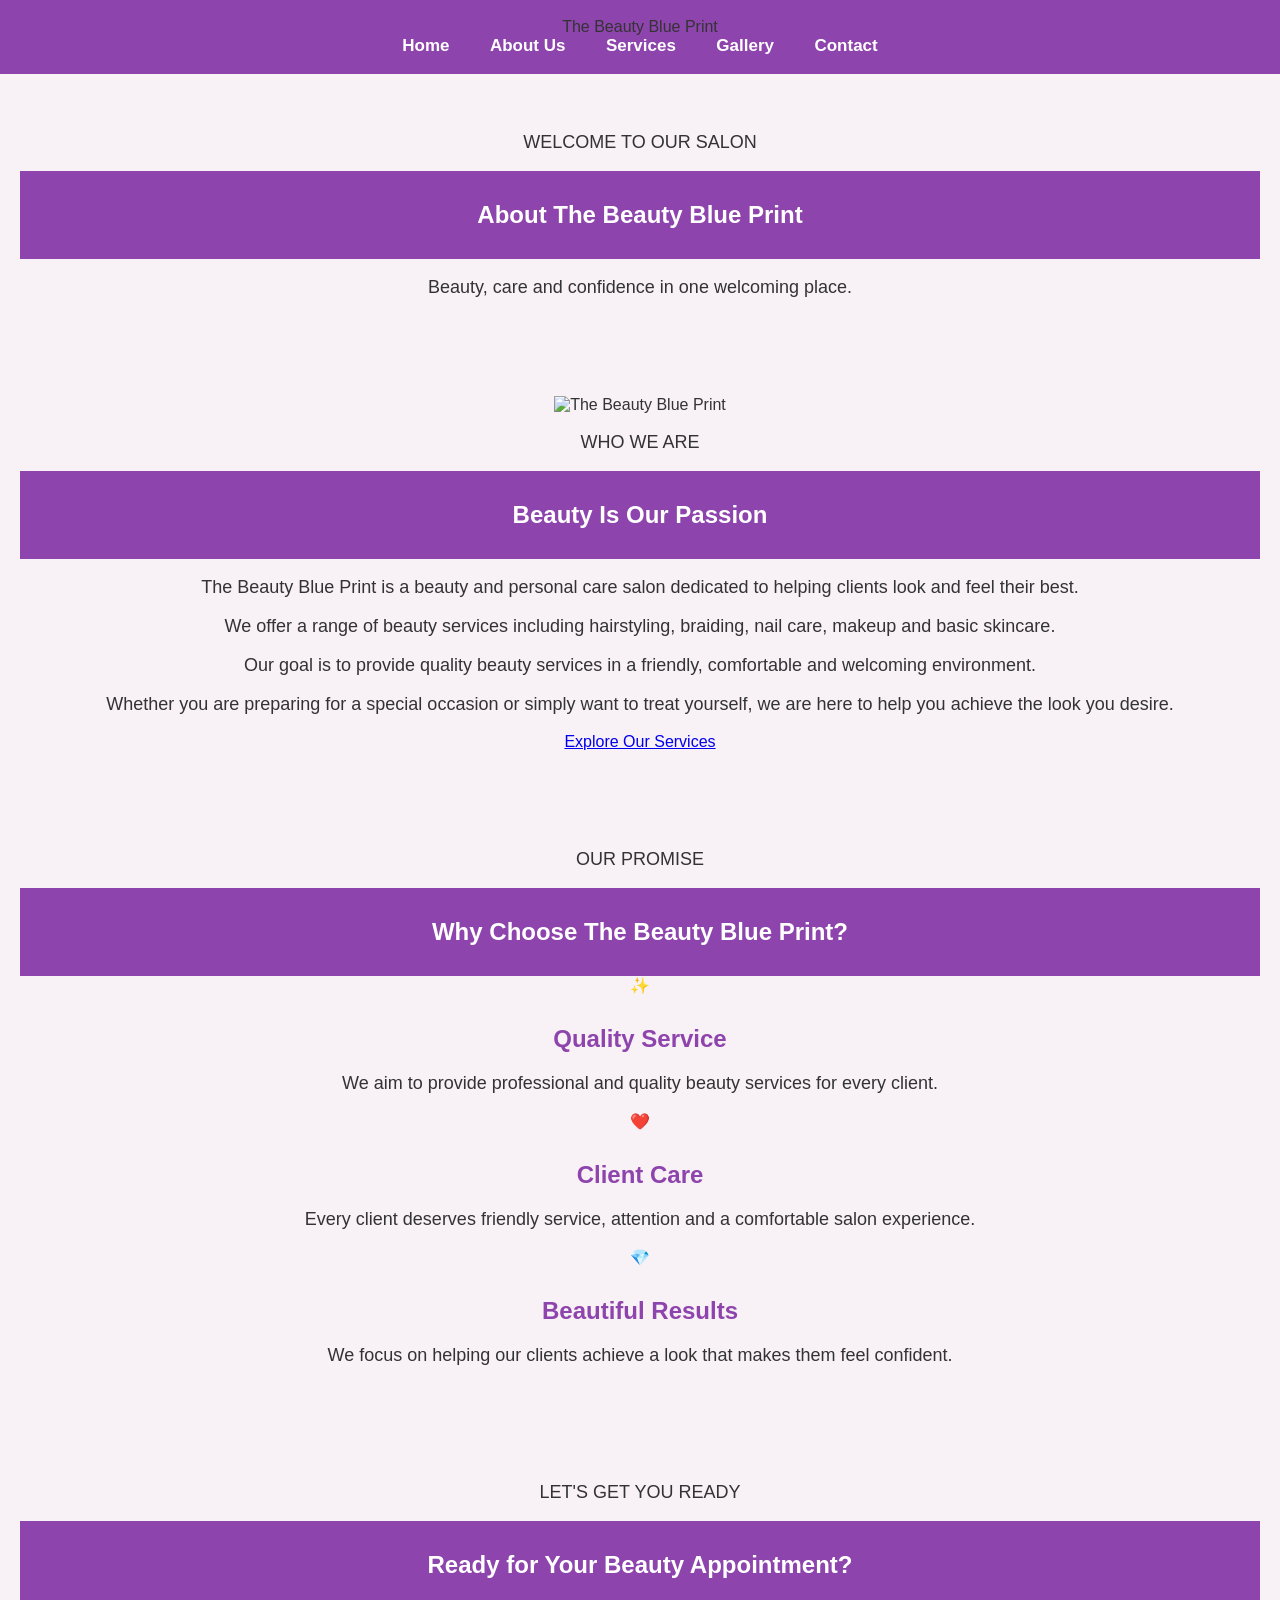
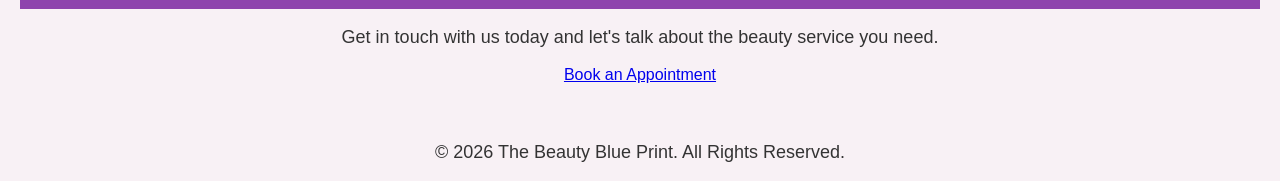
==== about.html @ b33813c7 "Add files via upload" ====
<!DOCTYPE html>
<html lang="en">

<head>
    <meta charset="UTF-8">
    <meta name="viewport" content="width=device-width, initial-scale=1.0">

    <title>About Us | The Beauty Blue Print</title>

    <link rel="stylesheet" href="style.css">
</head>

<body>

<!-- NAVIGATION -->
<nav>

    <div class="logo">
        The Beauty Blue Print
    </div>

    <div class="nav-links">
        <a href="index.html">Home</a>
        <a href="about.html">About Us</a>
        <a href="services.html">Services</a>
        <a href="gallery.html">Gallery</a>
        <a href="contact.html">Contact</a>
    </div>

</nav>


<!-- PAGE HEADER -->
<section class="page-header">

    <p class="section-label">WELCOME TO OUR SALON</p>

    <h1>About The Beauty Blue Print</h1>

    <p>
        Beauty, care and confidence in one welcoming place.
    </p>

</section>


<!-- ABOUT THE SALON -->
<section class="about-salon">

    <div class="about-salon-image">

        <img
            src="images/hilda.jpg"
            alt="The Beauty Blue Print"
        >

    </div>


    <div class="about-salon-text">

        <p class="section-label">
            WHO WE ARE
        </p>

        <h1>
            Beauty Is Our Passion
        </h1>

        <p>
            The Beauty Blue Print is a beauty and personal
            care salon dedicated to helping clients look
            and feel their best.
        </p>

        <p>
            We offer a range of beauty services including
            hairstyling, braiding, nail care, makeup and
            basic skincare.
        </p>

        <p>
            Our goal is to provide quality beauty services
            in a friendly, comfortable and welcoming
            environment.
        </p>

        <p>
            Whether you are preparing for a special occasion
            or simply want to treat yourself, we are here
            to help you achieve the look you desire.
        </p>

        <a href="services.html" class="button">
            Explore Our Services
        </a>

    </div>

</section>


<!-- WHY CHOOSE US -->
<section class="why-us">

    <p class="section-label">
        OUR PROMISE
    </p>

    <h1>
        Why Choose The Beauty Blue Print?
    </h1>


    <div class="why-container">


        <div class="why-card">

            <div class="why-icon">
                ✨
            </div>

            <h2>
                Quality Service
            </h2>

            <p>
                We aim to provide professional and
                quality beauty services for every client.
            </p>

        </div>


        <div class="why-card">

            <div class="why-icon">
                ❤️
            </div>

            <h2>
                Client Care
            </h2>

            <p>
                Every client deserves friendly service,
                attention and a comfortable salon experience.
            </p>

        </div>


        <div class="why-card">

            <div class="why-icon">
                💎
            </div>

            <h2>
                Beautiful Results
            </h2>

            <p>
                We focus on helping our clients achieve
                a look that makes them feel confident.
            </p>

        </div>


    </div>

</section>


<!-- BOOKING SECTION -->
<section class="booking-section">

    <div class="booking-content">

        <p class="section-label">
            LET'S GET YOU READY
        </p>

        <h1>
            Ready for Your Beauty Appointment?
        </h1>

        <p>
            Get in touch with us today and let's talk
            about the beauty service you need.
        </p>

        <a href="contact.html" class="button">
            Book an Appointment
        </a>

    </div>

</section>


<!-- FOOTER -->
<footer>

    <p>
        &copy; 2026 The Beauty Blue Print.
        All Rights Reserved.
    </p>

</footer>

</body>

</html>
---- style.css ----
* {
    box-sizing: border-box;
}

body {
    margin: 0;
    font-family: Arial, sans-serif;
    background-color: #fff8fc;
    color: #333;
}
body {
    font-family: Arial, sans-serif;
    background-color: #f8f1f5;
    margin: 0;
    padding: 0;
    text-align: center;
}

h1 {
    background-color: #8e44ad;
    color: white;
    padding: 30px;
    margin: 0;
}

h2 {
    color: #8e44ad;
    margin-top: 30px;
}

p {
    font-size: 18px;
    color: #333;
}

ul {
    list-style: none;
    padding: 0;
}

li {
    display: inline-block;
    background-color: white;
    padding: 15px 25px;
    margin: 10px;
    border-radius: 8px;
}
    nav {
    background-color: #8e44ad;
    padding: 18px;
    text-align: center;
    position: sticky;
    top: 0;
    z-index: 1000;
}

nav a {
    color: white;
    text-decoration: none;
    margin: 0 18px;
    font-size: 17px;
    font-weight: bold;
}

nav a:hover {
    text-decoration: underline;
}
}

nav a {
    color: white;
    text-decoration: none;
    margin: 0 15px;
    font-size: 18px;
}

nav a:hover {
    text-decoration: underline;
}

section {
    padding: 40px 20px;
}

.service {
   
.service {
    background-color: white;
    padding: 25px;
    margin: 20px auto;
    max-width: 600px;
    border-radius: 12px;
    box-shadow: 0 4px 12px rgba(0, 0, 0, 0.1);
    text-align: center;
}

.service h2 {
    margin-top: 0;
}
.button {
    display: inline-block;
    background-color: #8e44ad;
    color: white;
    padding: 15px 30px;
    text-decoration: none;
    border-radius: 8px;
    font-size: 18px;
}

.button:hover {
    background-color: #6c3483;
}
.profile-photo {
    width: 180px;
    height: 180px;
    object-fit: cover;
    border-radius: 50%;
    margin: 20px;
}
.whatsapp-button {
    display: inline-block;
    background-color: #25D366;
    color: white;
    padding: 15px 25px;
    text-decoration: none;
    border-radius: 8px;
    font-size: 18px;
    margin-top: 15px;
}

.whatsapp-button:hover {
    opacity: 0.8;
}
footer {
    background-color: #333;
    color: white;
    padding: 20px;
    margin-top: 40px;
}
.tiktok-button {
    display: inline-block;
    background-color: #000;
    color: white;
    padding: 15px 25px;
    text-decoration: none;
    border-radius: 8px;
    font-size: 18px;
    margin-top: 15px;
    margin-left: 10px;
}

.tiktok-button:hover {
    opacity: 0.8;
}
.gallery {
    display: flex;
    justify-content: center;
    flex-wrap: wrap;
    gap: 20px;
    padding: 20px;
}

.gallery img {
    width: 250px;
    height: 250px;
    object-fit: cover;
    border-radius: 10px;
}
section {
    max-width: 900px;
    margin: auto;
    padding: 70px 20px;
}

section h1 {
    font-size: 38px;
    color: #8e44ad;
    text-align: center;
    margin-bottom: 25px;
}

section h2 {
    color: #8e44ad;
}

section p {
    line-height: 1.8;
    font-size: 17px;
}
@media (max-width: 600px) {
.contact-container {
    flex-direction: column;
}

.contact-info,
.contact-form {
    width: 100%;
    box-sizing: border-box;
}
.gallery-container {
    grid-template-columns: 1fr;
}

.gallery-item img {
    height: 250px;
}
    nav a {
        display: block;
        margin: 10px;
    }

    .hero h1 {
        font-size: 30px;
    }

    .gallery img {
        width: 90%;
        height: auto;
    }

    section {
        padding: 40px 15px;
    }
.about-section {
    flex-direction: column;
    text-align: center;
}

.about-image img {
    width: 220px;
    height: 220px;
}

}
/* Professional Hero Section */

.hero {
    min-height: 500px;
    display: flex;
    justify-content: center;
    align-items: center;
    text-align: center;
    padding: 60px 20px;
    background: linear-gradient(to right, #f8e8f5, #fce4ec);
}

.hero-content {
    max-width: 750px;
}

.hero h1 {
    font-size: 55px;
    color: #8e44ad;
    margin-bottom: 10px;
}

.hero h2 {
    font-size: 25px;
    color: #555;
    margin-bottom: 20px;
}

.hero p {
    font-size: 18px;
    line-height: 1.8;
    color: #444;
    margin-bottom: 30px;
}

.hero-buttons {
    display: flex;
    justify-content: center;
    gap: 15px;
    flex-wrap: wrap;
}

.secondary-button {
    background-color: #333;
}

.secondary-button:hover {
    background-color: #555;
}
/* About Section */

.about-section {
    max-width: 1000px;
    margin: auto;
    padding: 80px 20px;
    display: flex;
    align-items: center;
    justify-content: center;
    gap: 60px;
}

.about-image {
    flex: 1;
    text-align: center;
}

.about-image img {
    width: 280px;
    height: 280px;
    object-fit: cover;
    border-radius: 50%;
    box-shadow: 0 5px 20px rgba(0, 0, 0, 0.2);
}

.about-text {
    flex: 1;
}

.about-text h1 {
    color: #8e44ad;
    font-size: 40px;
    margin-bottom: 20px;
}

.about-text p {
    font-size: 17px;
    line-height: 1.8;
    color: #444;
    margin-bottom: 15px;
}
/* Services Section */

.services-section {
    text-align: center;
    padding: 70px 20px;
}

.services-section h1 {
    color: #8e44ad;
    font-size: 40px;
    margin-bottom: 10px;
}

.services-intro {
    font-size: 18px;
    color: #555;
    margin-bottom: 40px;
}

.services-container {
    max-width: 1100px;
    margin: auto;
    display: flex;
    justify-content: center;
    gap: 25px;
    flex-wrap: wrap;
}

.service-card {
    background-color: white;
    width: 280px;
    padding: 30px 25px;
    border-radius: 15px;
    box-shadow: 0 5px 18px rgba(0, 0, 0, 0.12);
    transition: transform 0.3s ease;
}

.service-card:hover {
    transform: translateY(-8px);
}

.service-card h2 {
    color: #8e44ad;
    font-size: 23px;
    margin-bottom: 15px;
}

.service-card p {
    color: #555;
    line-height: 1.7;
}

.service-card ul {
    list-style: none;
    padding: 0;
    margin: 20px 0;
}

.service-card li {
    padding: 8px;
    border-bottom: 1px solid #eee;
}
/* Gallery */

.gallery-section {
    text-align: center;
    padding: 70px 20px;
}

.gallery-section h1 {
    color: #8e44ad;
    font-size: 40px;
    margin-bottom: 10px;
}

.gallery-intro {
    font-size: 18px;
    color: #555;
    margin-bottom: 40px;
}

.gallery-container {
    max-width: 1100px;
    margin: auto;
    display: grid;
    grid-template-columns: repeat(2, 1fr);
    gap: 25px;
}

.gallery-item {
    background-color: white;
    padding: 15px;
    border-radius: 15px;
    box-shadow: 0 5px 18px rgba(0, 0, 0, 0.12);
}

.gallery-item img {
    width: 100%;
    height: 300px;
    object-fit: cover;
    border-radius: 10px;
}

.gallery-item h3 {
    color: #8e44ad;
    margin-bottom: 5px;
}
/* Contact Section */

.contact-section {
    padding: 70px 20px;
    text-align: center;
}

.contact-section h1 {
    color: #8e44ad;
    font-size: 40px;
    margin-bottom: 10px;
}

.contact-intro {
    font-size: 18px;
    color: #555;
    margin-bottom: 40px;
}

.contact-container {
    max-width: 1000px;
    margin: auto;
    display: flex;
    justify-content: center;
    gap: 40px;
    text-align: left;
}

.contact-info,
.contact-form {
    background-color: white;
    padding: 30px;
    border-radius: 15px;
    box-shadow: 0 5px 18px rgba(0, 0, 0, 0.12);
    flex: 1;
}

.contact-info h2,
.contact-form h2 {
    color: #8e44ad;
    margin-top: 0;
}

.contact-info p {
    line-height: 1.8;
    margin: 20px 0;
}

.contact-form label {
    display: block;
    margin-top: 15px;
    margin-bottom: 7px;
    font-weight: bold;
}

.contact-form input,
.contact-form textarea {
    width: 100%;
    padding: 12px;
    border: 1px solid #ddd;
    border-radius: 8px;
    box-sizing: border-box;
    font-size: 16px;
}

.contact-form textarea {
    resize: vertical;
}

.contact-form button {
    margin-top: 20px;
    background-color: #8e44ad;
    color: white;
    border: none;
    padding: 14px 25px;
    border-radius: 8px;
    font-size: 16px;
    cursor: pointer;
}

.contact-form button:hover {
    background-color: #6c3483;
}
footer {
    background-color: #8e44ad;
    color: white;
    text-align: center;
    padding: 25px 20px;
    margin-top: 40px;
}

footer p {
    margin: 0;
    font-size: 15px;
}
.button {
    display: inline-block;
    background-color: #8e44ad;
    color: white;
    padding: 12px 25px;
    border-radius: 8px;
    text-decoration: none;
    font-weight: bold;
    transition: 0.3s;
}

.button:hover {
    background-color: #6c3483;
    transform: translateY(-2px);
}
.intro-section {
    max-width: 850px;
    margin: 50px auto;
    padding: 60px 30px;
    text-align: center;
    background-color: white;
    border-radius: 18px;
    box-shadow: 0 5px 20px rgba(0, 0, 0, 0.08);
}

.intro-section h1 {
    color: #8e44ad;
    font-size: 35px;
    margin-bottom: 20px;
}

.intro-section p {
    font-size: 17px;
    line-height: 1.8;
    color: #555;
    margin-bottom: 18px;
}

.intro-section .button {
    margin-top: 15px;
}
.skills-section {
    padding: 70px 20px;
    text-align: center;
}

.skills-section h1 {
    color: #8e44ad;
    font-size: 40px;
    margin-bottom: 10px;
}

.skills-intro {
    color: #555;
    font-size: 18px;
    margin-bottom: 40px;
}

.skills-container {
    max-width: 1100px;
    margin: auto;
    display: grid;
    grid-template-columns: repeat(2, 1fr);
    gap: 25px;
}

.skill-card {
    background-color: white;
    padding: 30px;
    border-radius: 15px;
    box-shadow: 0 5px 18px rgba(0, 0, 0, 0.10);
    transition: transform 0.3s ease;
}

.skill-card:hover {
    transform: translateY(-6px);
}

.skill-card h2 {
    color: #8e44ad;
    margin-bottom: 15px;
}

.skill-card p {
    color: #555;
    line-height: 1.7;
}
@media (max-width: 600px) {
    .skills-container {
        grid-template-columns: 1fr;
    }
}
/* SALON HOMEPAGE */

.logo {
    color: white;
    font-size: 24px;
    font-weight: bold;
    margin-bottom: 10px;
}

.nav-links {
    display: flex;
    justify-content: center;
    flex-wrap: wrap;
}

.salon-hero {
    min-height: 600px;
    display: flex;
    justify-content: center;
    align-items: center;
    text-align: center;
    padding: 60px 20px;

    background: linear-gradient(
        to right,
        #f8e8f5,
        #fce4ec
    );
}

.salon-hero-content {
    max-width: 800px;
}

.welcome-text {
    color: #8e44ad;
    font-size: 16px;
    font-weight: bold;
    letter-spacing: 3px;
}

.salon-hero h1 {
    color: #8e44ad;
    font-size: 58px;
    margin: 15px 0;
}

.salon-hero h2 {
    color: #555;
    font-size: 26px;
    margin-bottom: 20px;
}

.salon-hero p {
    font-size: 18px;
    line-height: 1.8;
    color: #444;
}

.salon-hero .hero-buttons {
    margin-top: 30px;
}

.salon-intro {
    max-width: 850px;
    margin: auto;
    padding: 80px 20px;
    text-align: center;
}

.section-label {
    color: #8e44ad;
    font-size: 14px;
    font-weight: bold;
    letter-spacing: 3px;
}

.salon-intro h1,
.featured-services h1,
.booking-section h1 {
    color: #8e44ad;
    font-size: 40px;
    margin-bottom: 20px;
}

.salon-intro p {
    font-size: 18px;
    line-height: 1.8;
    color: #555;
    margin-bottom: 25px;
}

.featured-services {
    padding: 80px 20px;
    text-align: center;
    background-color: #fff0f7;
}

.featured-container {
    max-width: 1100px;
    margin: 40px auto;
    display: grid;
    grid-template-columns: repeat(4, 1fr);
    gap: 20px;
}

.featured-card {
    background-color: white;
    padding: 30px 20px;
    border-radius: 15px;
    box-shadow: 0 5px 18px rgba(0, 0, 0, 0.10);
    transition: transform 0.3s ease;
}

.featured-card:hover {
    transform: translateY(-8px);
}

.service-icon {
    font-size: 45px;
    margin-bottom: 15px;
}

.featured-card h2 {
    color: #8e44ad;
}

.featured-card p {
    color: #555;
    line-height: 1.7;
}

.booking-section {
    padding: 90px 20px;
    text-align: center;
    background: linear-gradient(
        to right,
        #f8e8f5,
        #fce4ec
    );
}

.booking-content {
    max-width: 700px;
    margin: auto;
}

.booking-section p {
    color: #555;
    font-size: 18px;
    line-height: 1.7;
    margin-bottom: 25px;
}

@media (max-width: 800px) {

    .featured-container {
        grid-template-columns: repeat(2, 1fr);
    }

    .salon-hero h1 {
        font-size: 42px;
    }

}

@media (max-width: 600px) {

    .featured-container {
        grid-template-columns: 1fr;
    }

    .salon-hero h1 {
        font-size: 35px;
    }

    .salon-hero h2 {
        font-size: 21px;
    }

    .logo {
        font-size: 21px;
    }

}
/* ABOUT SALON PAGE */

.page-header {
    text-align: center;
    padding: 80px 20px;
    background: linear-gradient(
        to right,
        #f8e8f5,
        #fce4ec
    );
}

.page-header h1 {
    color: #8e44ad;
    font-size: 45px;
    margin: 15px 0;
}

.page-header p:last-child {
    color: #555;
    font-size: 18px;
}


.about-salon {
    max-width: 1050px;
    margin: auto;
    padding: 80px 20px;

    display: flex;
    align-items: center;
    gap: 60px;
}

.about-salon-image {
    flex: 1;
    text-align: center;
}

.about-salon-image img {
    width: 350px;
    height: 350px;
    object-fit: cover;
    border-radius: 20px;

    box-shadow: 0 8px 25px rgba(0, 0, 0, 0.15);
}

.about-salon-text {
    flex: 1;
}

.about-salon-text h1 {
    color: #8e44ad;
    font-size: 38px;
    margin: 10px 0 20px;
}

.about-salon-text p {
    color: #555;
    font-size: 17px;
    line-height: 1.8;
    margin-bottom: 18px;
}


.why-us {
    padding: 80px 20px;
    text-align: center;
    background-color: #fff0f7;
}

.why-us h1 {
    color: #8e44ad;
    font-size: 38px;
    margin-bottom: 40px;
}

.why-container {
    max-width: 1000px;
    margin: auto;

    display: grid;
    grid-template-columns: repeat(3, 1fr);
    gap: 25px;
}

.why-card {
    background-color: white;
    padding: 30px 20px;
    border-radius: 15px;

    box-shadow: 0 5px 18px rgba(0, 0, 0, 0.10);
}

.why-icon {
    font-size: 40px;
    margin-bottom: 10px;
}

.why-card h2 {
    color: #8e44ad;
}

.why-card p {
    color: #555;
    line-height: 1.7;
}


@media (max-width: 700px) {

    .about-salon {
        flex-direction: column;
        text-align: center;
    }

    .about-salon-image img {
        width: 280px;
        height: 280px;
    }

    .why-container {
        grid-template-columns: 1fr;
    }

    .page-header h1 {
        font-size: 35px;
    }

}
/* SERVICES PAGE */

.service-category {
    padding: 70px 20px;
    text-align: center;
}

.service-category h1 {
    color: #8e44ad;
    font-size: 38px;
    margin: 10px 0 35px;
}

.service-list {
    max-width: 1050px;
    margin: auto;

    display: grid;
    grid-template-columns: repeat(3, 1fr);
    gap: 25px;
}

.price-card {
    background-color: white;
    padding: 30px 25px;
    border-radius: 15px;

    box-shadow: 0 5px 18px rgba(0, 0, 0, 0.10);

    transition: transform 0.3s ease;
}

.price-card:hover {
    transform: translateY(-7px);
}

.price-card h2 {
    color: #8e44ad;
    margin-bottom: 15px;
}

.price-card p {
    color: #555;
    line-height: 1.7;
    min-height: 55px;
}

.price-card span {
    display: block;
    margin-top: 20px;

    color: #8e44ad;
    font-size: 20px;
    font-weight: bold;
}

.alternate-section {
    background-color: #fff0f7;
}

@media (max-width: 800px) {

    .service-list {
        grid-template-columns: repeat(2, 1fr);
    }

}

@media (max-width: 600px) {

    .service-list {
        grid-template-columns: 1fr;
    }

}
/* SALON GALLERY */

.salon-gallery {
    padding: 70px 20px;
    background-color: #fff8fc;
}

.gallery-grid {
    max-width: 1100px;
    margin: auto;

    display: grid;
    grid-template-columns: repeat(3, 1fr);
    gap: 25px;
}

.gallery-photo {
    background-color: white;
    border-radius: 15px;
    overflow: hidden;

    box-shadow: 0 5px 18px rgba(0, 0, 0, 0.10);

    transition: transform 0.3s ease;
}

.gallery-photo:hover {
    transform: translateY(-7px);
}

.gallery-photo img {
    width: 100%;
    height: 280px;
    object-fit: cover;
    display: block;
}

.photo-caption {
    padding: 18px;
    text-align: center;
}

.photo-caption h3 {
    color: #8e44ad;
    margin: 0 0 8px;
    font-size: 21px;
}

.photo-caption p {
    color: #555;
    margin: 0;
    line-height: 1.6;
}

@media (max-width: 800px) {

    .gallery-grid {
        grid-template-columns: repeat(2, 1fr);
    }

}

@media (max-width: 600px) {

    .gallery-grid {
        grid-template-columns: 1fr;
    }

    .gallery-photo img {
        height: 300px;
    }

}
<nav>

    <div class="logo">
        The Beauty Blue Print
    </div>

    <div class="nav-links">
        <a href="index.html">Home</a>
        <a href="about.html">About Us</a>
        <a href="services.html">Services</a>
        <a href="gallery.html">Gallery</a>
        <a href="contact.html">Contact</a>
    </div>

</nav>
/* ORGANIZED GALLERY */

.gallery-category {
    padding: 70px 20px;
    text-align: center;
    background-color: #fff8fc;
}

.alternate-gallery {
    background-color: #fff0f7;
}

.gallery-category h1 {
    color: #8e44ad;
    font-size: 38px;
    margin: 10px 0 15px;
}

.category-description {
    max-width: 700px;
    margin: 0 auto 35px;
    color: #555;
    font-size: 17px;
    line-height: 1.7;
}

.gallery-grid {
    max-width: 1100px;
    margin: auto;
    display: grid;
    grid-template-columns: repeat(3, 1fr);
    gap: 25px;
}

.gallery-photo {
    background-color: white;
    border-radius: 15px;
    overflow: hidden;
    box-shadow: 0 5px 18px rgba(0, 0, 0, 0.10);
    transition: transform 0.3s ease;
}

.gallery-photo:hover {
    transform: translateY(-7px);
}

.gallery-photo img {
    width: 100%;
    height: 280px;
    object-fit: cover;
    display: block;
}

.photo-caption {
    padding: 18px;
    text-align: center;
}

.photo-caption h3 {
    color: #8e44ad;
    margin: 0 0 8px;
    font-size: 21px;
}

.photo-caption p {
    color: #555;
    margin: 0;
    line-height: 1.6;
}

/* TABLET */
@media (max-width: 800px) {

    .gallery-grid {
        grid-template-columns: repeat(2, 1fr);
    }

}

/* PHONE */
@media (max-width: 600px) {

    .gallery-grid {
        grid-template-columns: 1fr;
    }

    .gallery-photo img {
        height: 300px;
    }

    .gallery-category h1 {
        font-size: 32px;
    }

}
/* SERVICE BOOKING BUTTON */

.service-button {
    display: inline-block;
    margin-top: 20px;
    padding: 11px 20px;
    background-color: #8e44ad;
    color: white;
    text-decoration: none;
    border-radius: 8px;
    font-weight: bold;
    transition: 0.3s ease;
}

.service-button:hover {
    background-color: #6c3483;
    transform: translateY(-2px);
}
/* HOME HERO IMAGE */

.salon-hero {
    min-height: 600px;
    display: flex;
    justify-content: center;
    align-items: center;
    gap: 60px;
    padding: 70px 30px;
    background: linear-gradient(to right, #f8e8f5, #fce4ec);
}

.salon-hero-image {
    flex: 1;
    text-align: center;
}

.salon-hero-image img {
    width: 380px;
    height: 430px;
    object-fit: cover;
    border-radius: 25px;
    box-shadow: 0 10px 30px rgba(0, 0, 0, 0.15);
}

.salon-hero-content {
    flex: 1;
    max-width: 600px;
}

.secondary-button {
    background-color: white;
    color: #8e44ad;
    border: 2px solid #8e44ad;
    margin-left: 10px;
}

.secondary-button:hover {
    background-color: #8e44ad;
    color: white;
}

@media (max-width: 800px) {

    .salon-hero {
        flex-direction: column;
        text-align: center;
    }

    .salon-hero-image img {
        width: 280px;
        height: 320px;
    }

    .secondary-button {
        margin-left: 0;
        margin-top: 10px;
    }

}
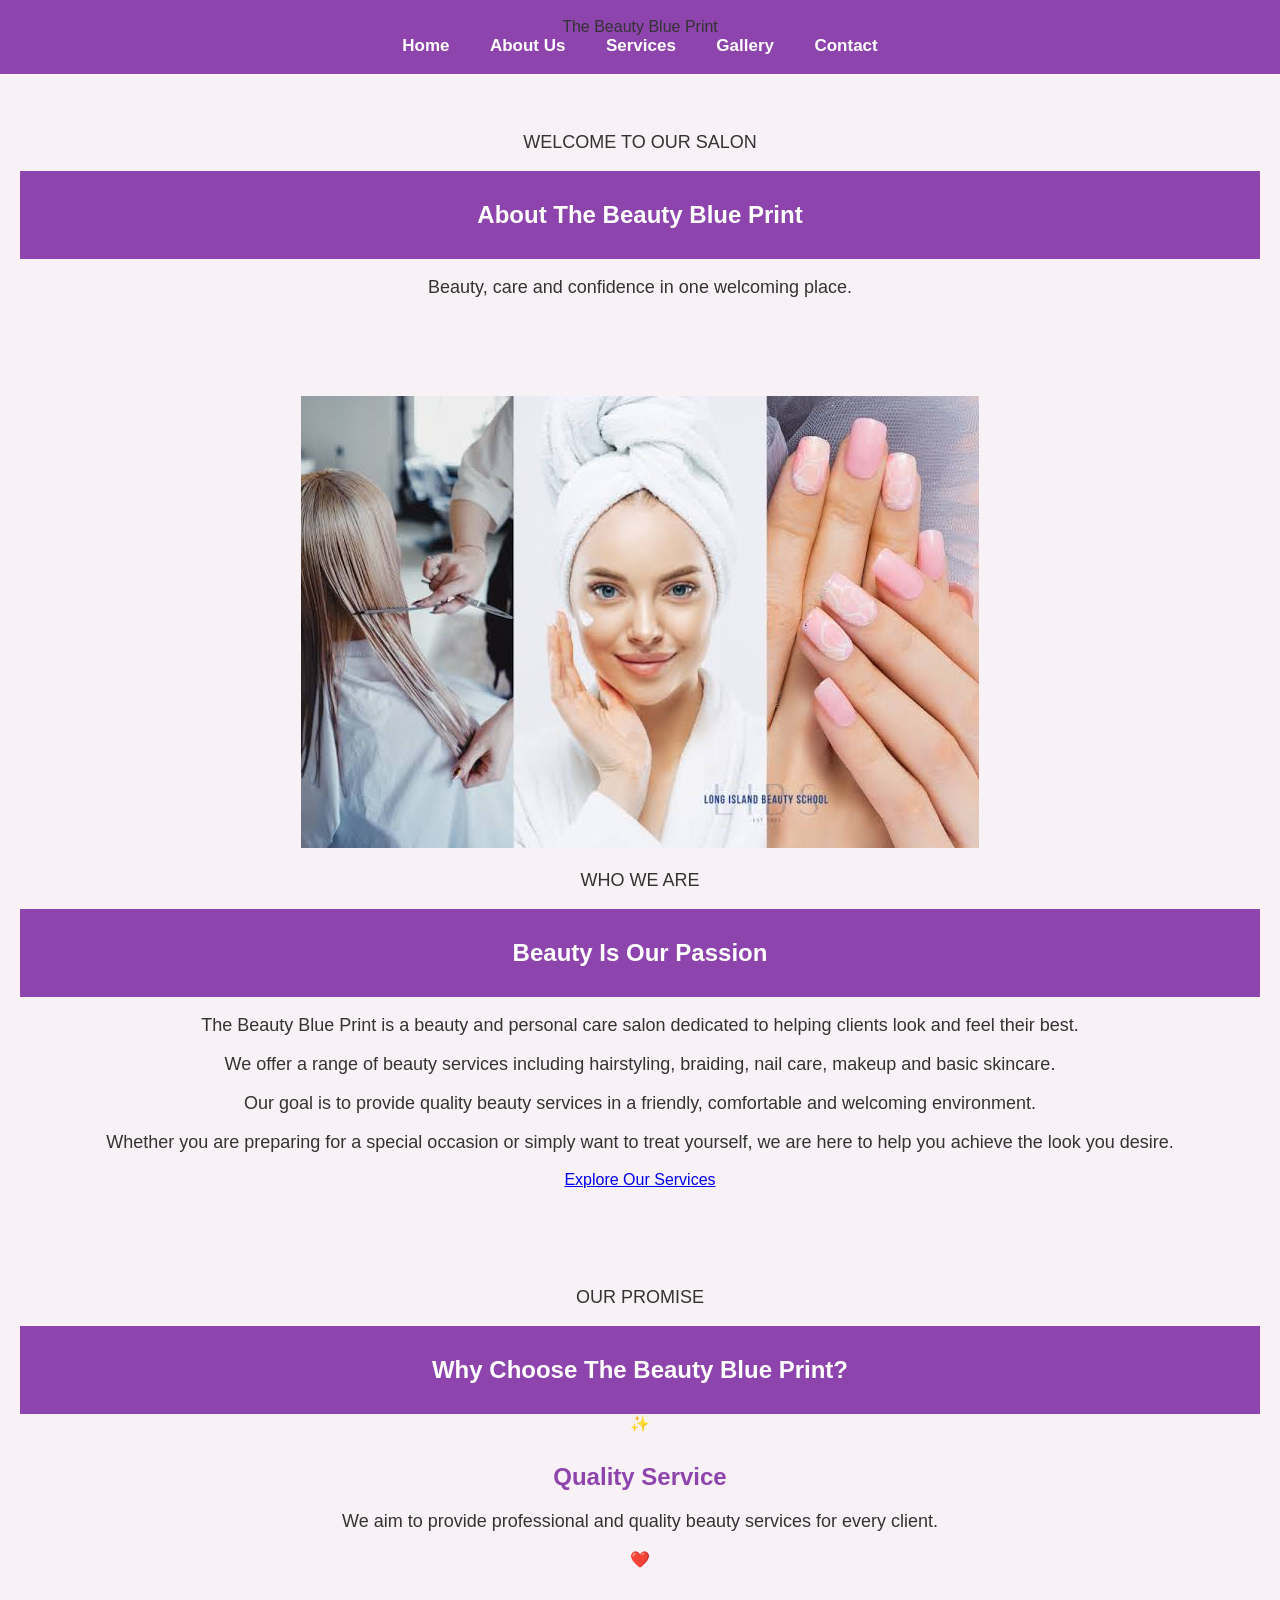
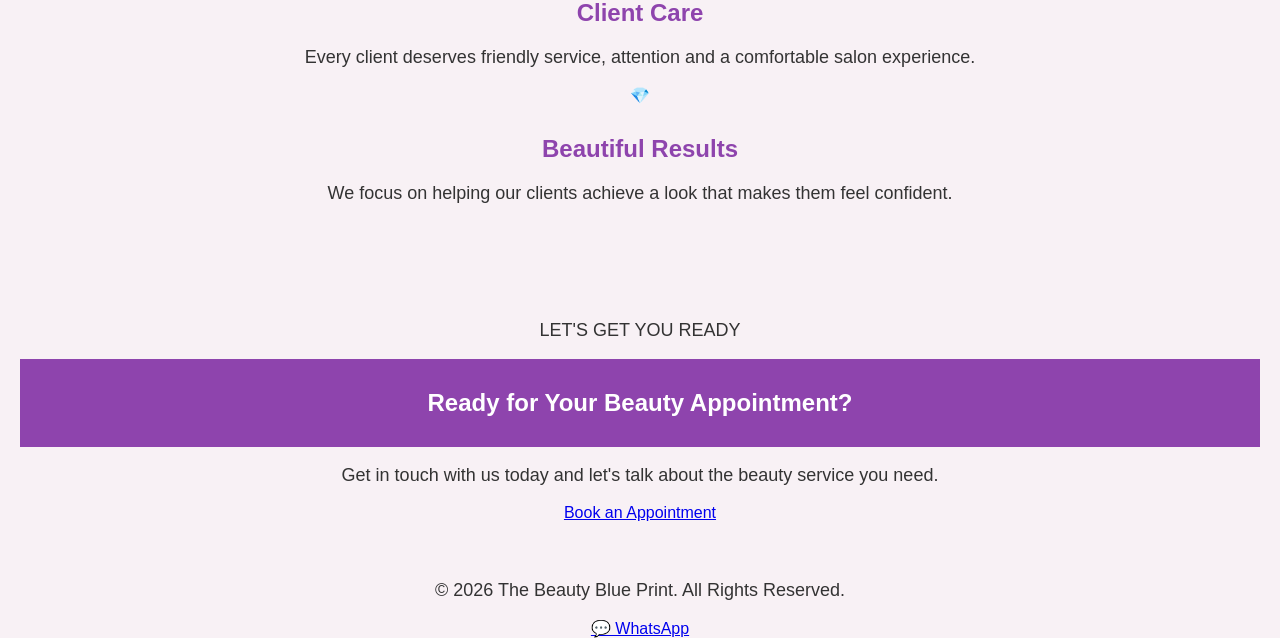
==== commit 3242c6ac: "Add floating WhatsApp button to about page Added a floating WhatsApp button for easy contact." ====
--- a/about.html
+++ b/about.html
@@ -210,7 +210,13 @@
     </p>
 
 </footer>
-
+<!-- FLOATING WHATSAPP BUTTON -->
+<a href="https://wa.me/254781396548" 
+   class="floating-whatsapp" 
+   target="_blank" 
+   aria-label="Chat with us on WhatsApp">
+    💬 WhatsApp
+</a>
 </body>
 
-</html>+</html>
